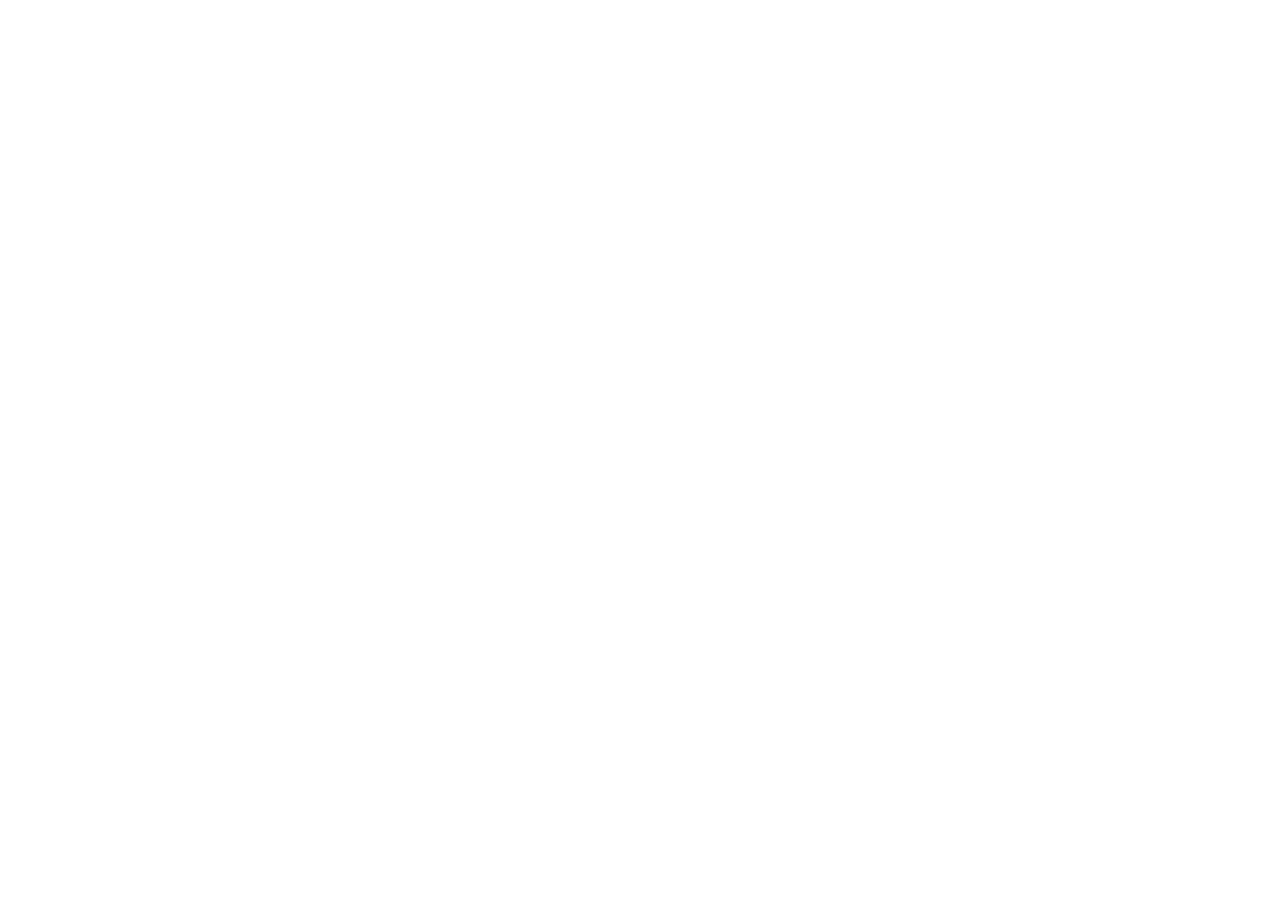
==== portfolio.html @ ac93bfab "add css and portfolio container" ====
<!DOCTYPE html>
<html lang="en">
  <head>
    <meta charset="UTF-8" />
    <meta name="viewport" content="width=device-width, initial-scale=1.0" />
    <title>Document</title>
  </head>

  <body></body>
</html>
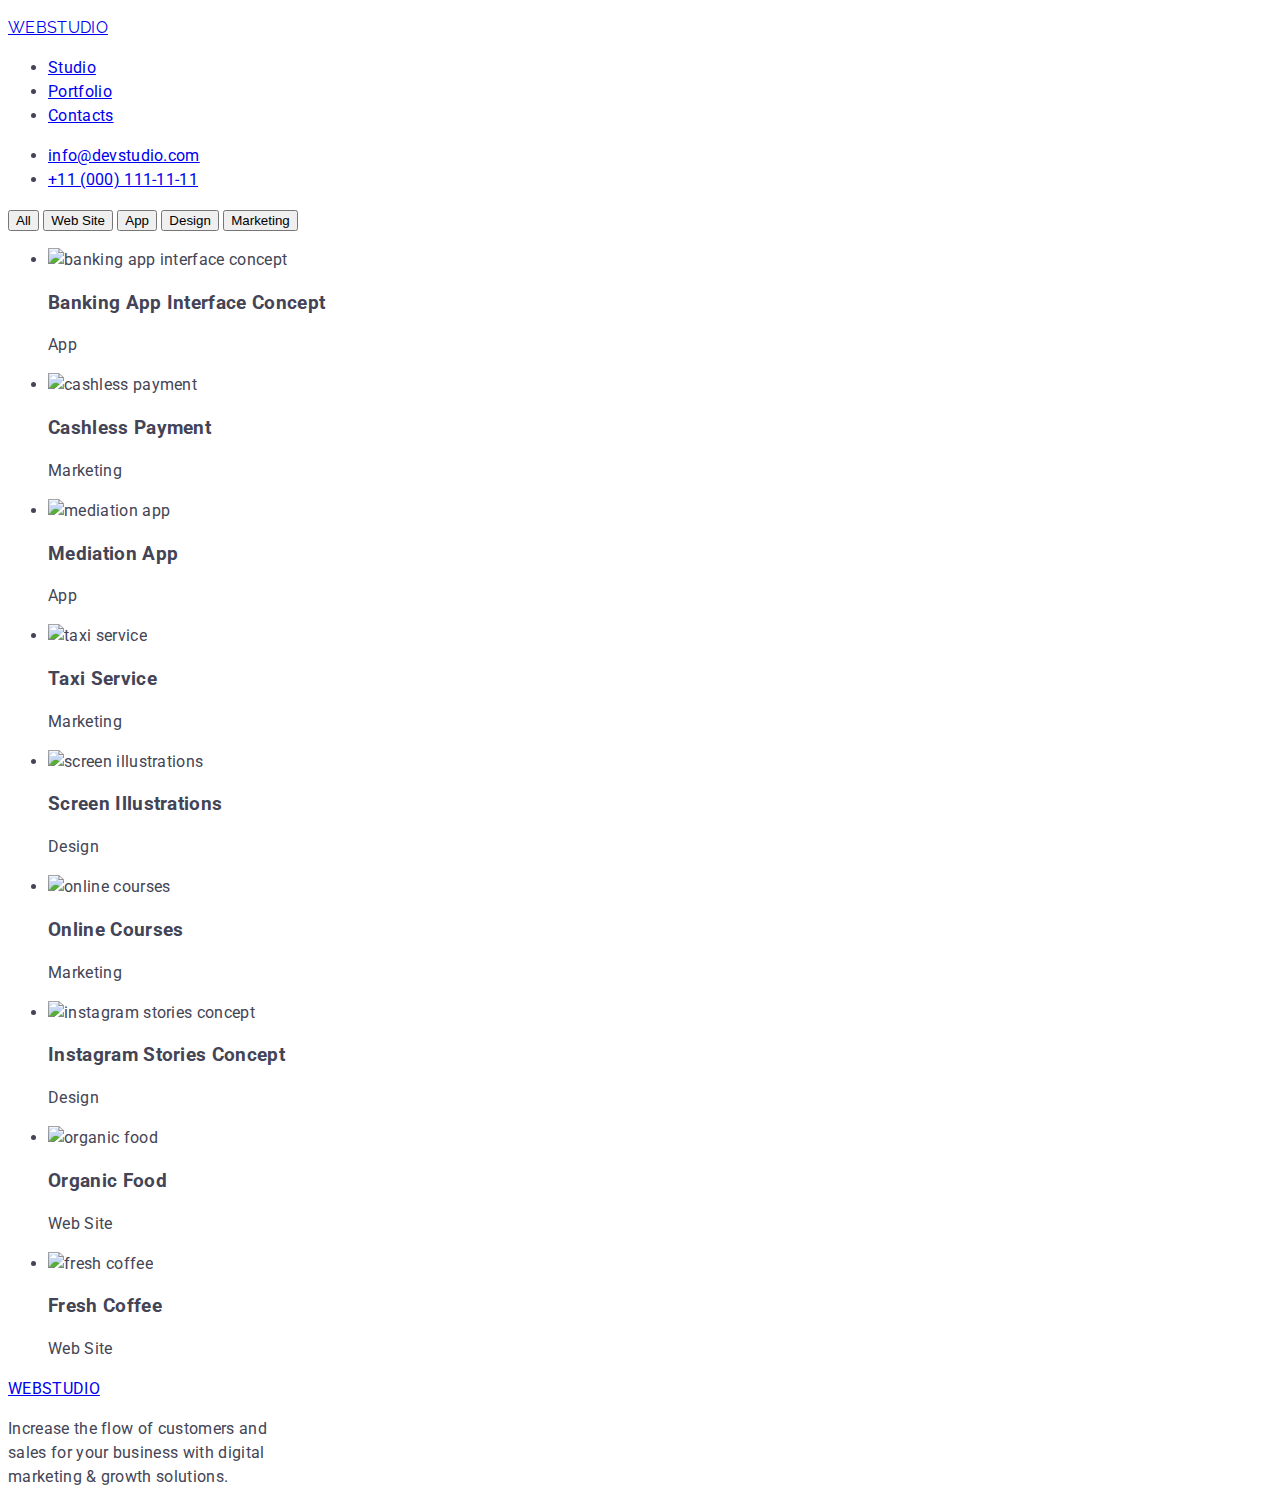
==== commit cc206087: "Styling Tasks" ====
--- a/portfolio.html
+++ b/portfolio.html
@@ -3,8 +3,75 @@
   <head>
     <meta charset="UTF-8" />
     <meta name="viewport" content="width=device-width, initial-scale=1.0" />
-    <title>Document</title>
+    <link rel="preconnect" href="https://fonts.googleapis.com">
+    <link rel="preconnect" href="https://fonts.gstatic.com" crossorigin>
+    <link href="https://fonts.googleapis.com/css2?family=Raleway:wght@800&family=Roboto:wght@400;500;700;900&display=swap" rel="stylesheet">
+    <title>Portfolio</title>
+    <link rel="stylesheet" href="css/styles.css">
   </head>
 
-  <body></body>
+  <body>
+    <header>
+      <p><a href="#WEBSTUDIO">WEBSTUDIO</a></p>
+      <nav>
+        <ul>
+          <li><a href="/index.html" rel="Home page">Studio</a></li>
+          <li><a href="/portfolio.html" rel="Portfolio">Portfolio</a></li>
+          <li><a href="#Contacts">Contacts</a></li>
+        </ul>
+      </nav>
+      <ul>
+        <li><a href="mailto:info@devstudio.com">info@devstudio.com</a></li>
+        <li><a href="tel:+110001111111">+11 (000) 111-11-11</a></li>
+      </ul>
+    </header>
+
+    <main>
+      <section class="portfolio-filter">
+        <button class="all" type="button">All</button>
+        <button class="website" type="button">Web Site</button>
+        <button class="app" type="button">App</button>
+        <button class="design" type="button">Design</button>
+        <button class="marketing" type="button">Marketing</button>
+      </section>
+
+      <section class="our-team">
+        <ul>
+          <li><img src="" alt="banking app interface concept"></li>
+            <h3>Banking App Interface Concept</h3>
+            <p>App</p>
+          <li><img src="" alt="cashless payment"></li>
+            <h3>Cashless Payment</h3>
+            <p>Marketing</p>
+          <li><img src="" alt="mediation app"></li>
+            <h3>Mediation App</h3>
+            <p>App</p>
+          <li><img src="" alt="taxi service"></li>
+            <h3>Taxi Service</h3>
+            <p>Marketing</p>
+          <li><img src="" alt="screen illustrations"></li>
+            <h3>Screen Illustrations</h3>
+            <p>Design</p>
+          <li><img src="" alt="online courses"></li>
+            <h3>Online Courses</h3>
+            <p>Marketing</p>
+          <li><img src="" alt="instagram stories concept"></li>
+            <h3>Instagram Stories Concept</h3>
+            <p>Design</p>
+          <li><img src="" alt="organic food"></li>
+            <h3>Organic Food</h3>
+            <p>Web Site</p>
+          <li><img src="" alt="fresh coffee"></li>
+            <h3>Fresh Coffee</h3>
+            <p>Web Site</p>
+        </ul>
+      </section>
+    </main>
+
+    <footer>
+      <p><a href="#WEBSTUDIO">WEBSTUDIO</a></p>
+      <p>Increase the flow of customers and<br>sales for your business with digital<br>marketing & growth solutions.</br>
+      </p>
+    </footer>
+  </body>
 </html>
--- a/css/styles.css
+++ b/css/styles.css
@@ -0,0 +1,17 @@
+body {
+  color: #434455;
+  font-family: Roboto;
+  font-size: 16px;
+  font-style: normal;
+  font-weight: 400;
+  line-height: 24px; /* 150% */
+  letter-spacing: 0.32px;
+}
+
+header > p {
+  font-family: Raleway;
+}
+
+header > p > span {
+  color: #4d5ae5;
+}
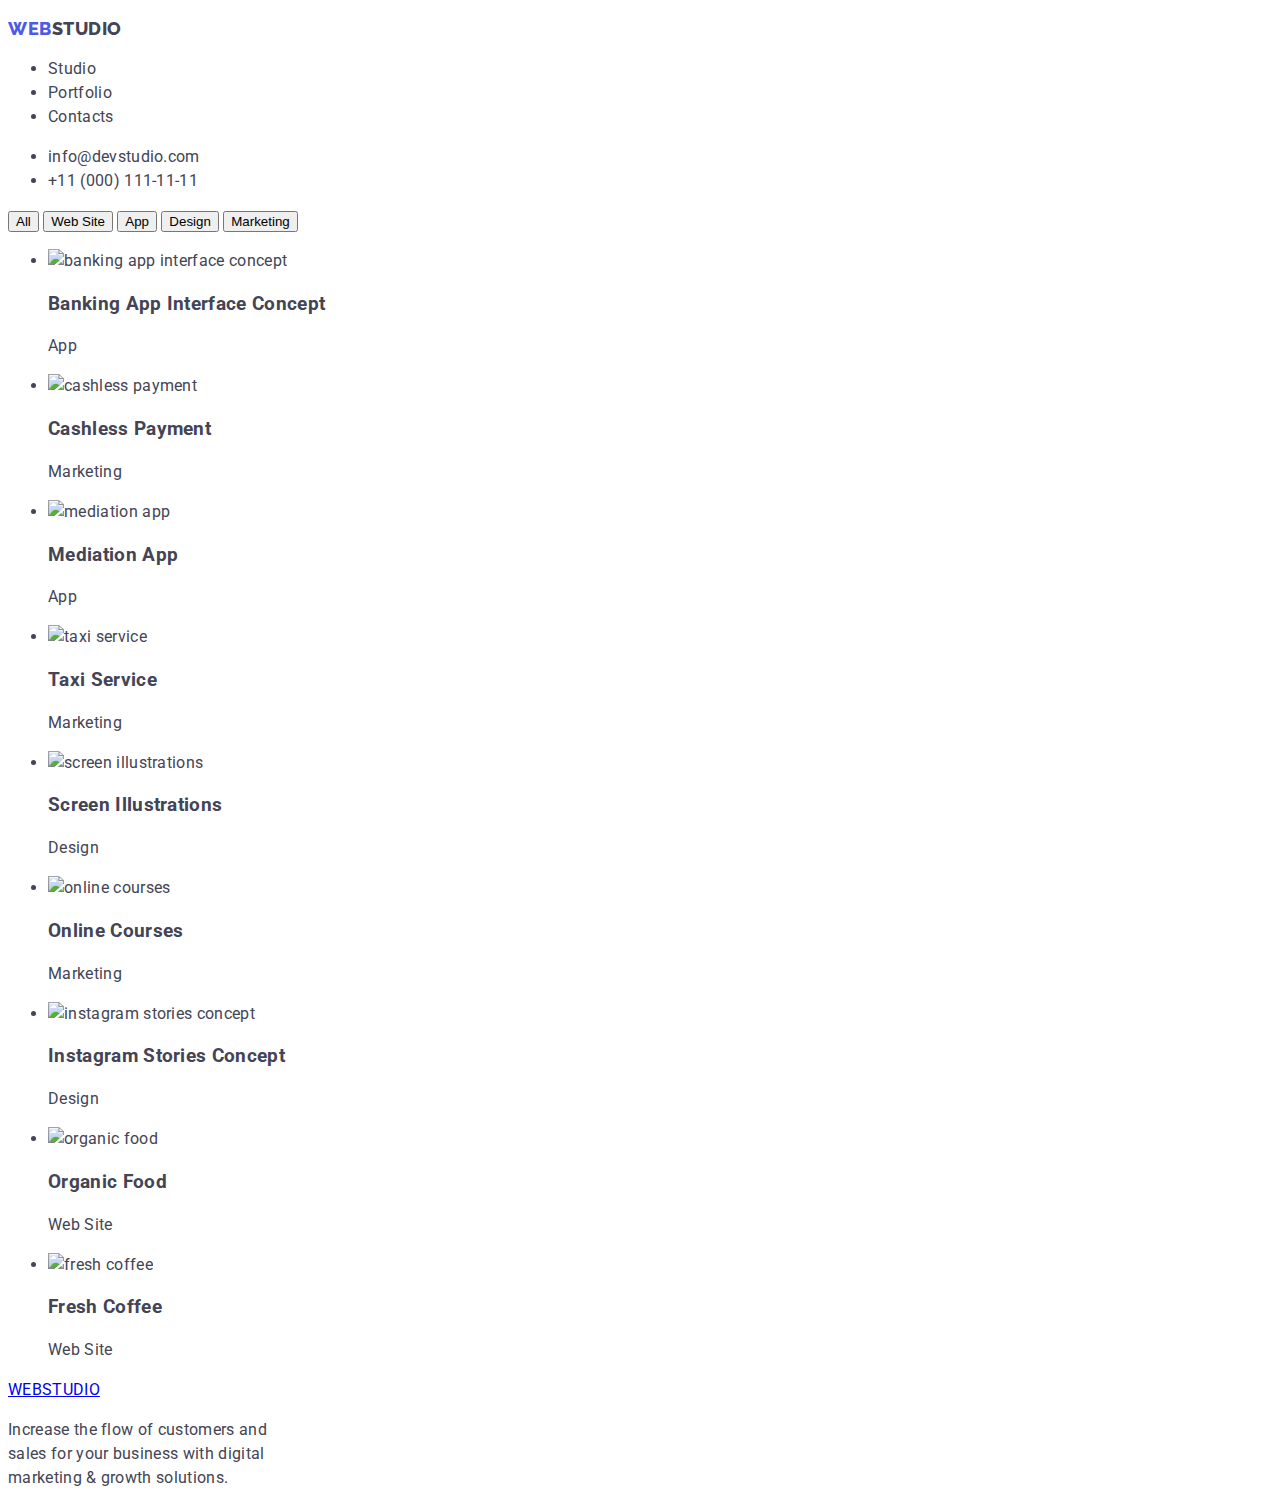
==== commit dadecc3b: "+ css" ====
--- a/portfolio.html
+++ b/portfolio.html
@@ -12,7 +12,7 @@
 
   <body>
     <header>
-      <p><a href="#WEBSTUDIO">WEBSTUDIO</a></p>
+      <p><a href="/index.html"><span class="header-span">WEB</span>STUDIO</a></p>
       <nav>
         <ul>
           <li><a href="/index.html" rel="Home page">Studio</a></li>
@@ -20,7 +20,7 @@
           <li><a href="#Contacts">Contacts</a></li>
         </ul>
       </nav>
-      <ul>
+      <ul class="header-contact">
         <li><a href="mailto:info@devstudio.com">info@devstudio.com</a></li>
         <li><a href="tel:+110001111111">+11 (000) 111-11-11</a></li>
       </ul>
--- a/css/styles.css
+++ b/css/styles.css
@@ -8,10 +8,26 @@
   letter-spacing: 0.32px;
 }
 
-header > p {
-  font-family: Raleway;
+header a {
+  text-decoration: none;
+  color: #434455;
 }
 
-header > p > span {
+header p {
+  font-family: Raleway;
+  font-size: 18px;
+  font-style: bold;
+  font-weight: 800;
+  line-height: 21px;
+  letter-spacing: 0.54px;
+  text-transform: uppercase;
+  color: #2e2f42;
+}
+
+.header-span {
   color: #4d5ae5;
 }
+
+.header-contact a {
+  color: #434455;
+}
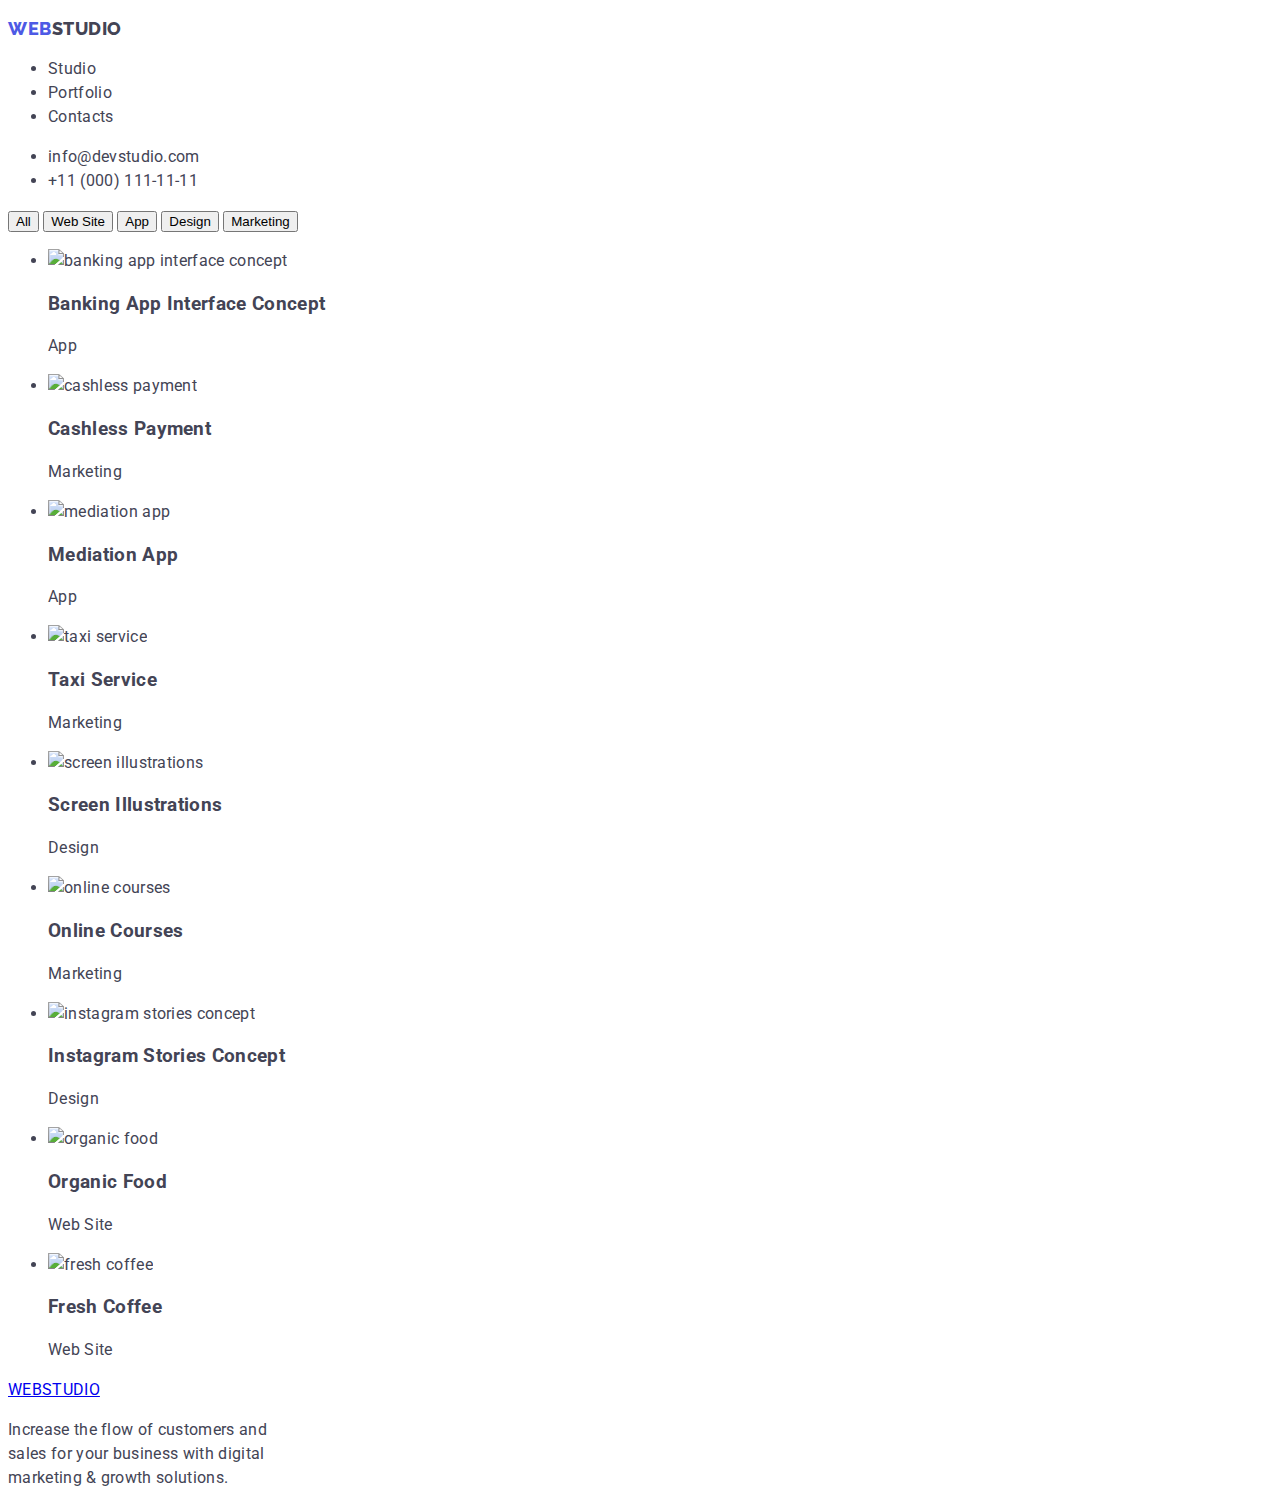
==== commit 9c0cfb23: "minor html update" ====
--- a/portfolio.html
+++ b/portfolio.html
@@ -69,7 +69,7 @@
     </main>
 
     <footer>
-      <p><a href="#WEBSTUDIO">WEBSTUDIO</a></p>
+      <p><a href="/index.html"><span class="footer-span">WEB</span>STUDIO</a></p>
       <p>Increase the flow of customers and<br>sales for your business with digital<br>marketing & growth solutions.</br>
       </p>
     </footer>
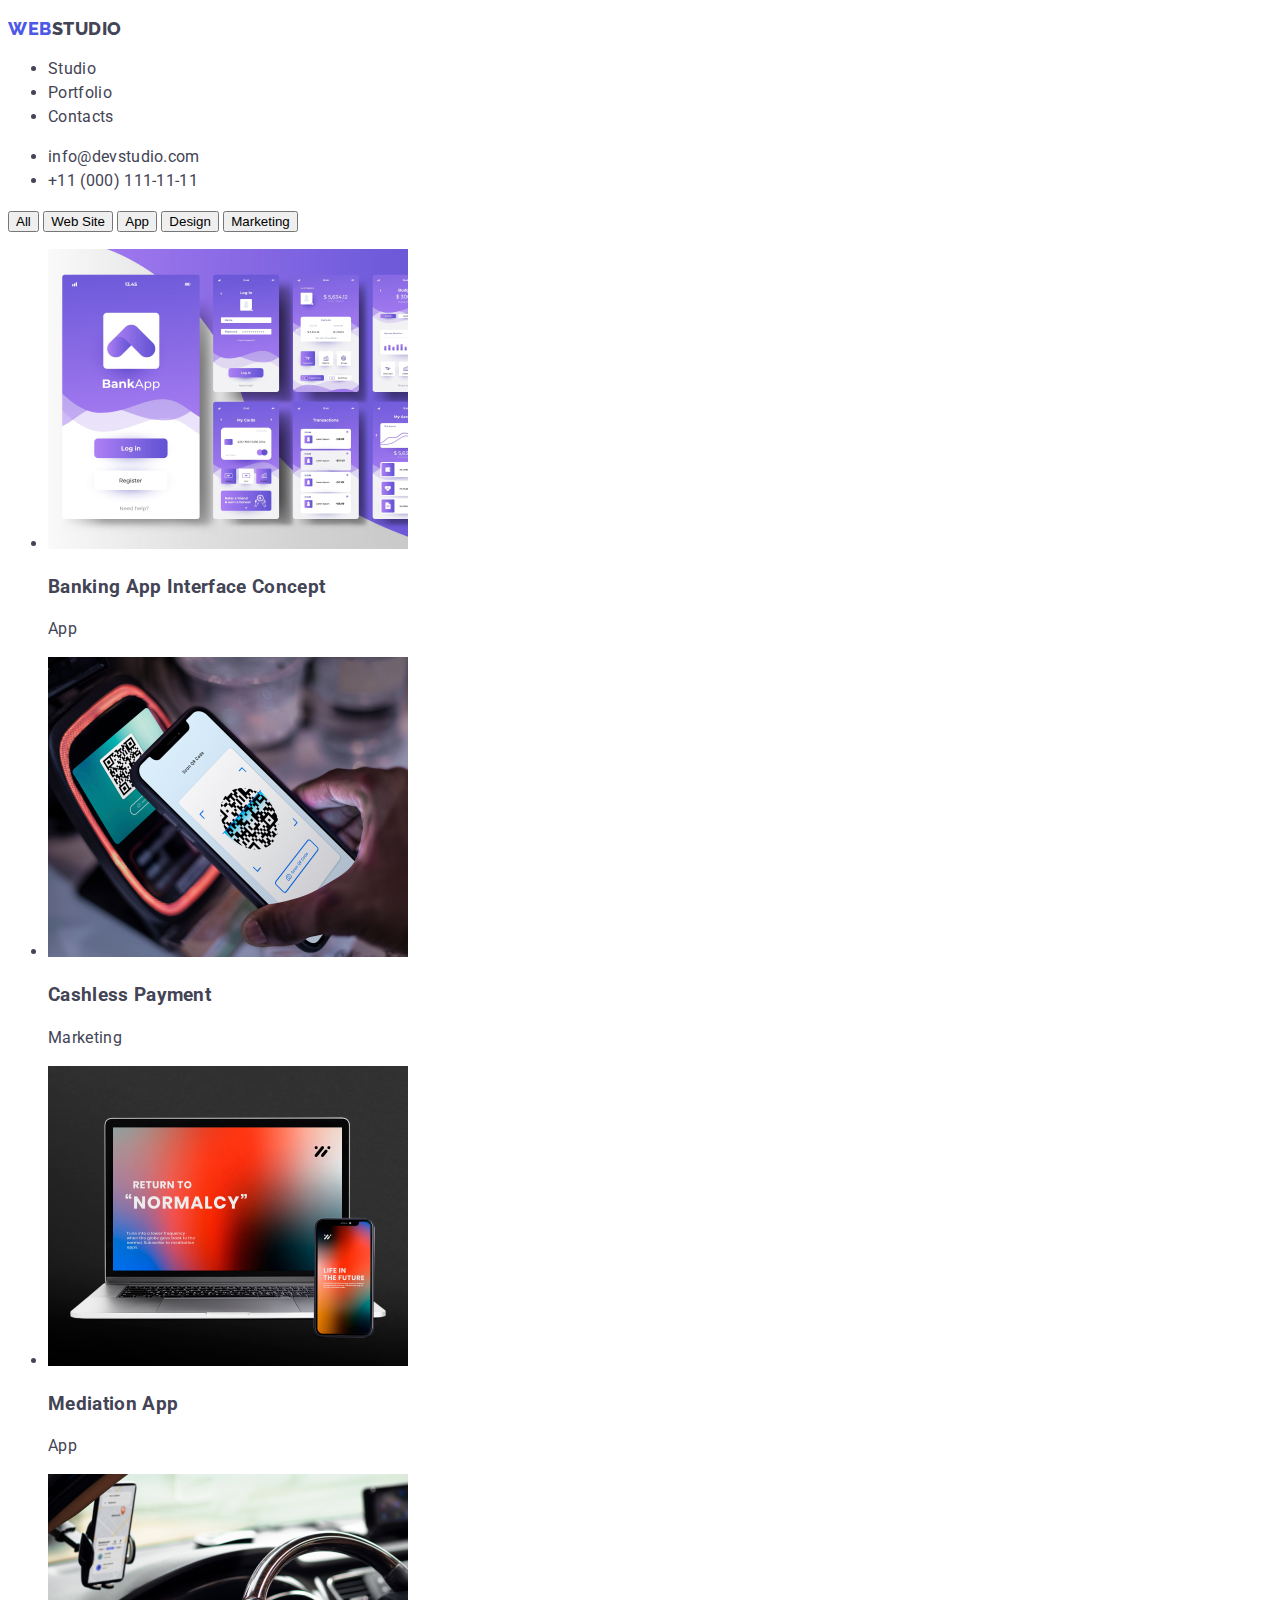
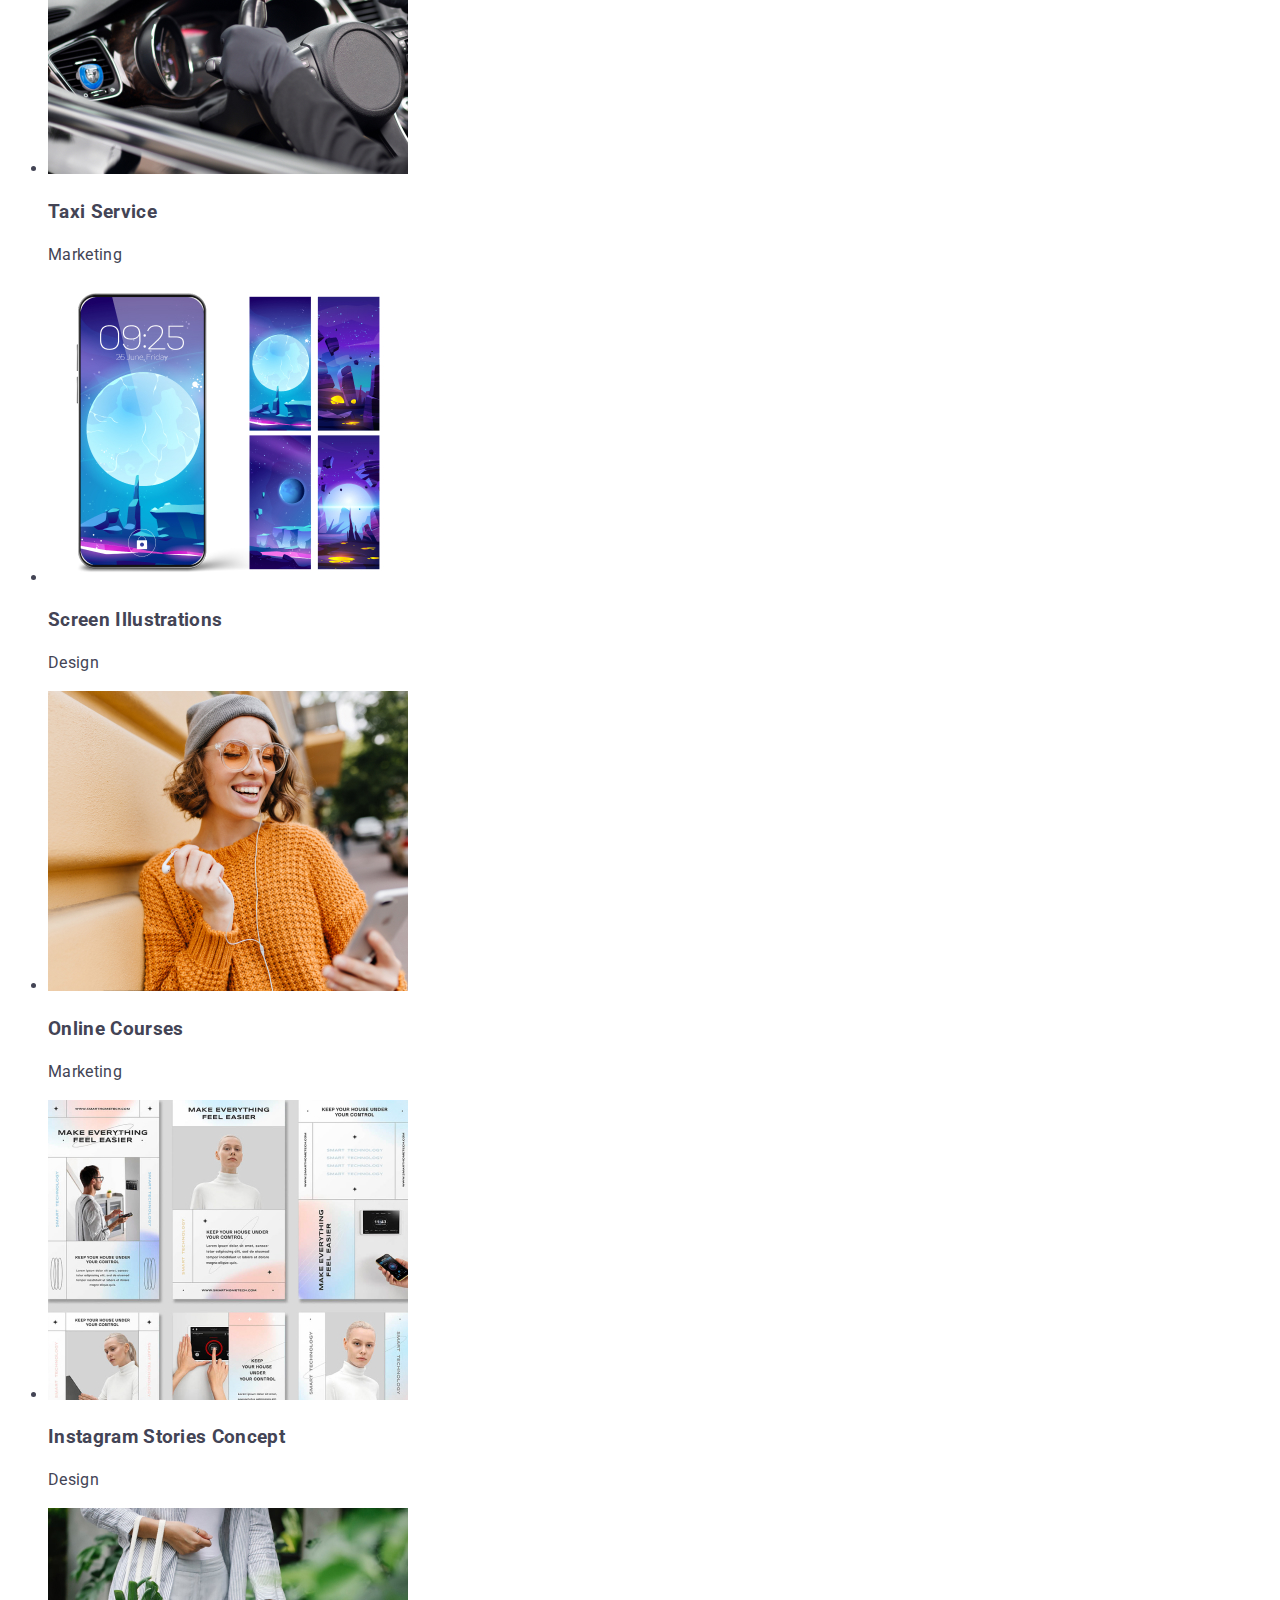
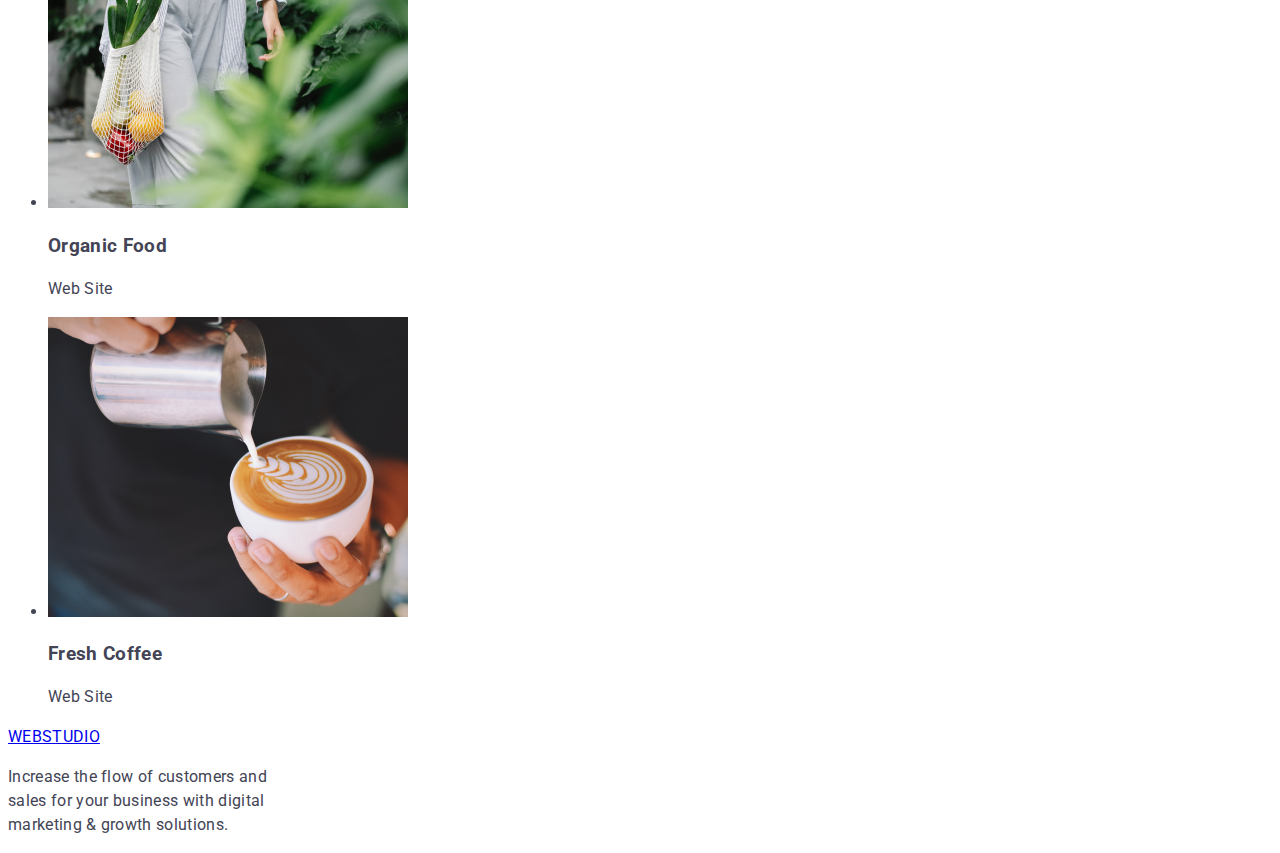
==== commit 72dd744f: "+portfolio img" ====
--- a/portfolio.html
+++ b/portfolio.html
@@ -35,33 +35,33 @@
         <button class="marketing" type="button">Marketing</button>
       </section>
 
-      <section class="our-team">
+      <section class="portfolio-images">
         <ul>
-          <li><img src="" alt="banking app interface concept"></li>
+          <li><img src="images/imgbanking.jpg" alt="banking app interface concept"></li>
             <h3>Banking App Interface Concept</h3>
             <p>App</p>
-          <li><img src="" alt="cashless payment"></li>
+          <li><img src="images/imgcashless.jpg" alt="cashless payment"></li>
             <h3>Cashless Payment</h3>
             <p>Marketing</p>
-          <li><img src="" alt="mediation app"></li>
+          <li><img src="images/imgmeditation.jpg" alt="mediation app"></li>
             <h3>Mediation App</h3>
             <p>App</p>
-          <li><img src="" alt="taxi service"></li>
+          <li><img src="images/imgtaxi.jpg" alt="taxi service"></li>
             <h3>Taxi Service</h3>
             <p>Marketing</p>
-          <li><img src="" alt="screen illustrations"></li>
+          <li><img src="images/imgscreenillustr.jpg" alt="screen illustrations"></li>
             <h3>Screen Illustrations</h3>
             <p>Design</p>
-          <li><img src="" alt="online courses"></li>
+          <li><img src="images/imgonlinecourses.jpg" alt="online courses"></li>
             <h3>Online Courses</h3>
             <p>Marketing</p>
-          <li><img src="" alt="instagram stories concept"></li>
+          <li><img src="images/imginstagramstories.jpg" alt="instagram stories concept"></li>
             <h3>Instagram Stories Concept</h3>
             <p>Design</p>
-          <li><img src="" alt="organic food"></li>
+          <li><img src="images/imgorganicfood.jpg" alt="organic food"></li>
             <h3>Organic Food</h3>
             <p>Web Site</p>
-          <li><img src="" alt="fresh coffee"></li>
+          <li><img src="images/imgfreshcoffee.jpg" alt="fresh coffee"></li>
             <h3>Fresh Coffee</h3>
             <p>Web Site</p>
         </ul>
--- a/css/styles.css
+++ b/css/styles.css
@@ -31,3 +31,14 @@
 .header-contact a {
   color: #434455;
 }
+
+.wawd-images img {
+  width: 360px;
+  height: 300px;
+}
+
+.portfolio-images img {
+  width: 360px;
+  height: 300px;
+  flex-shrink: 0;
+}
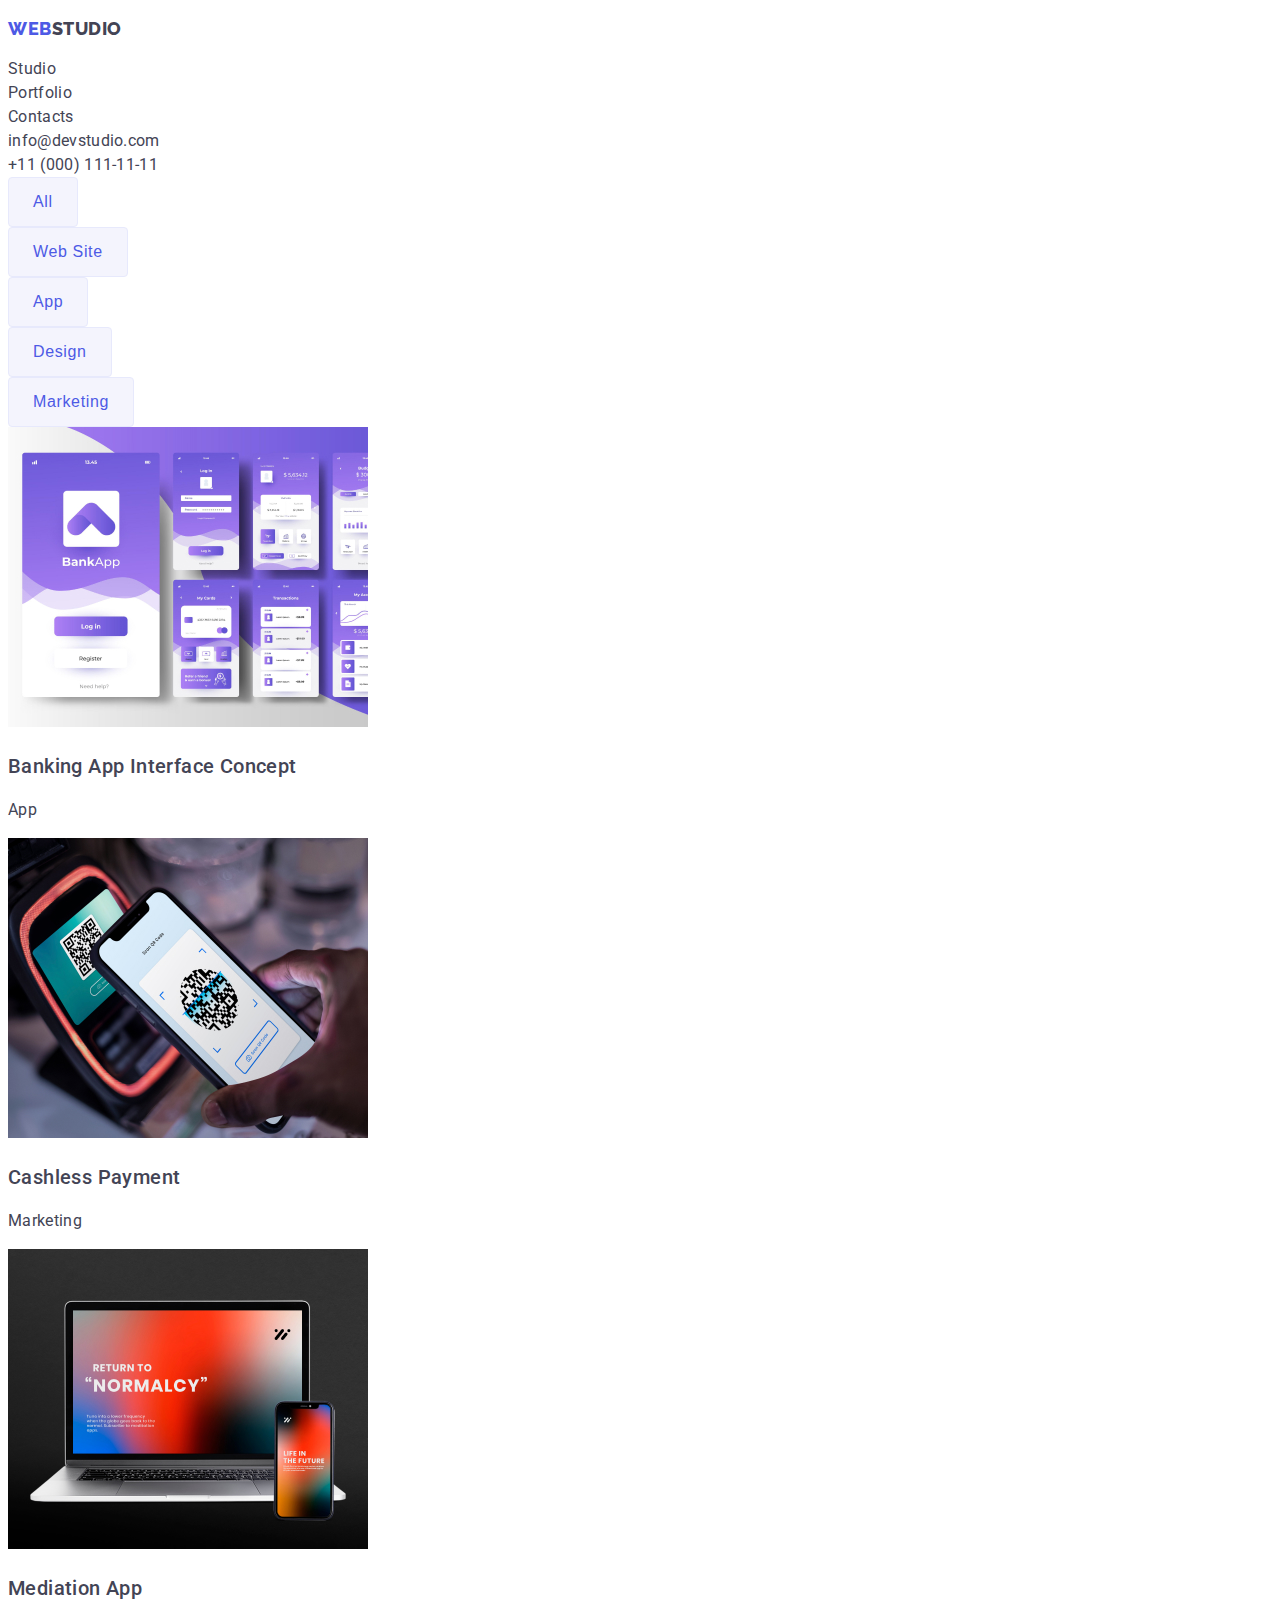
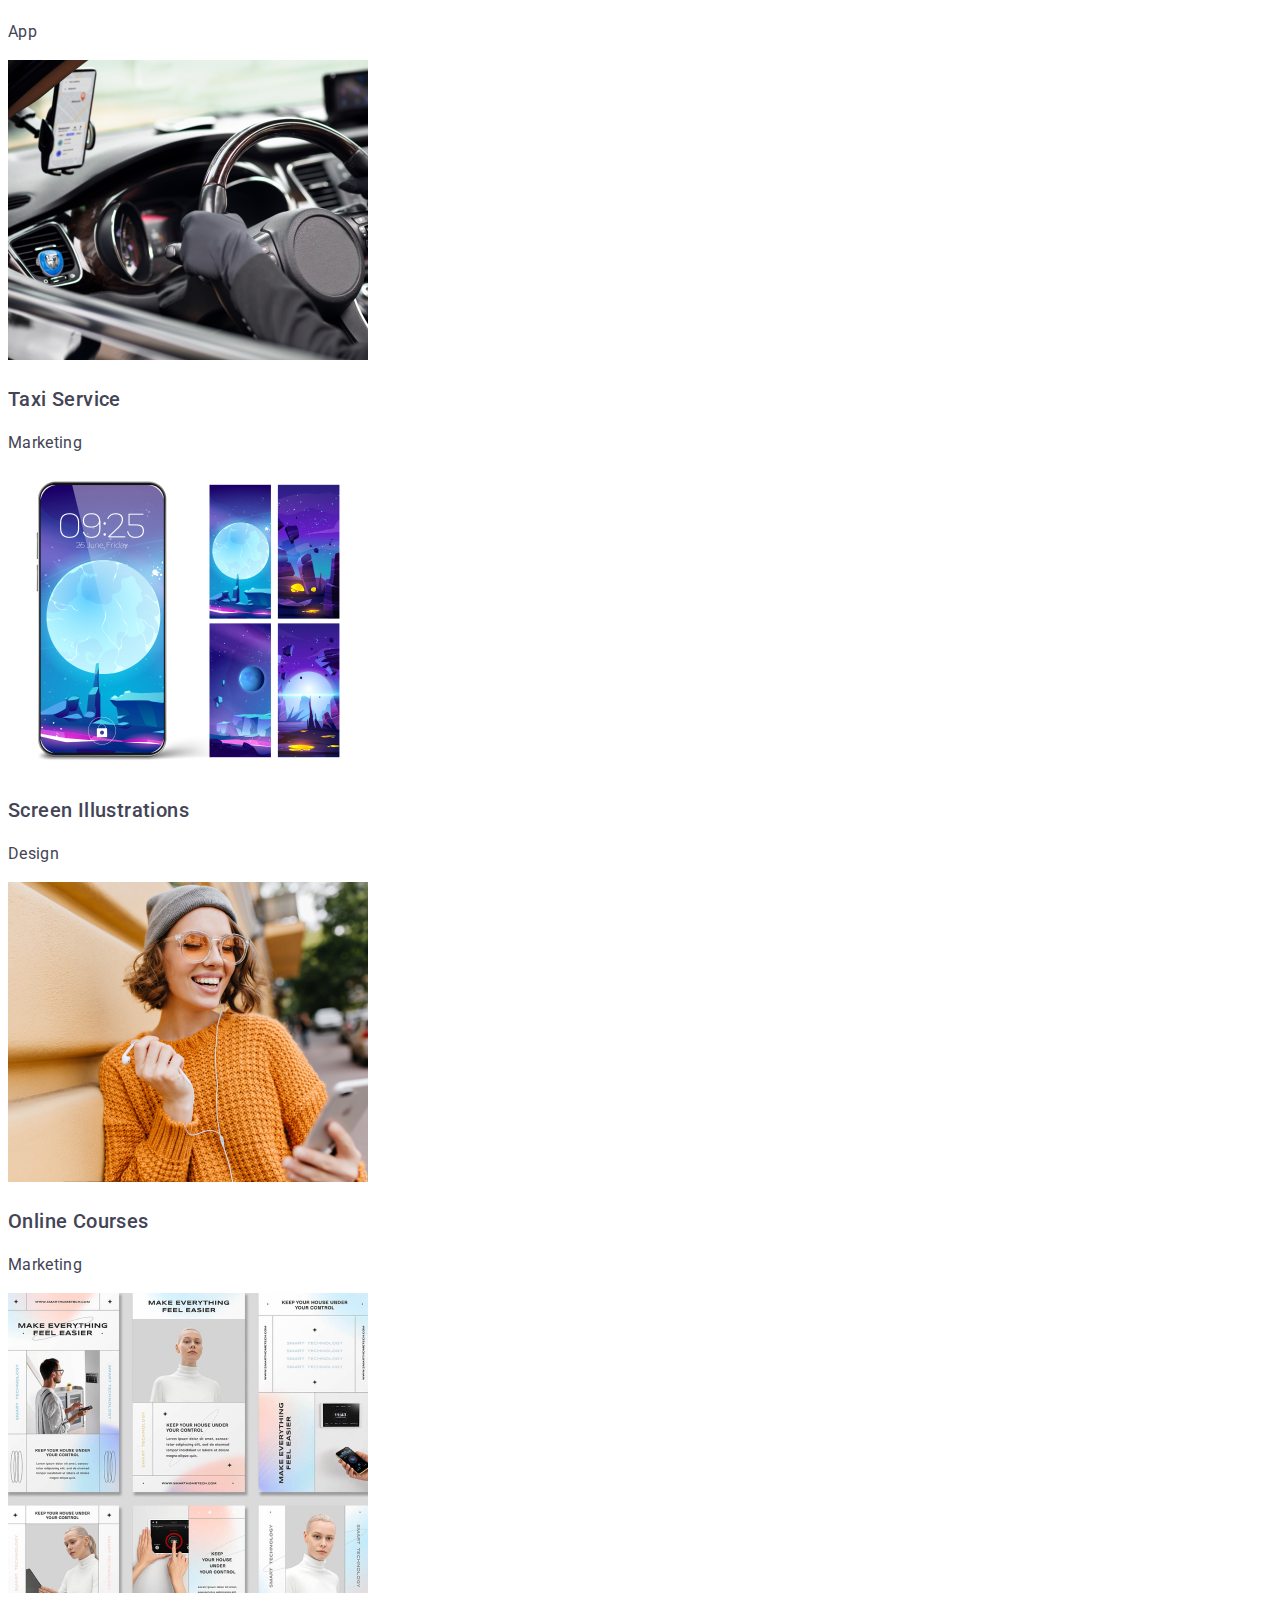
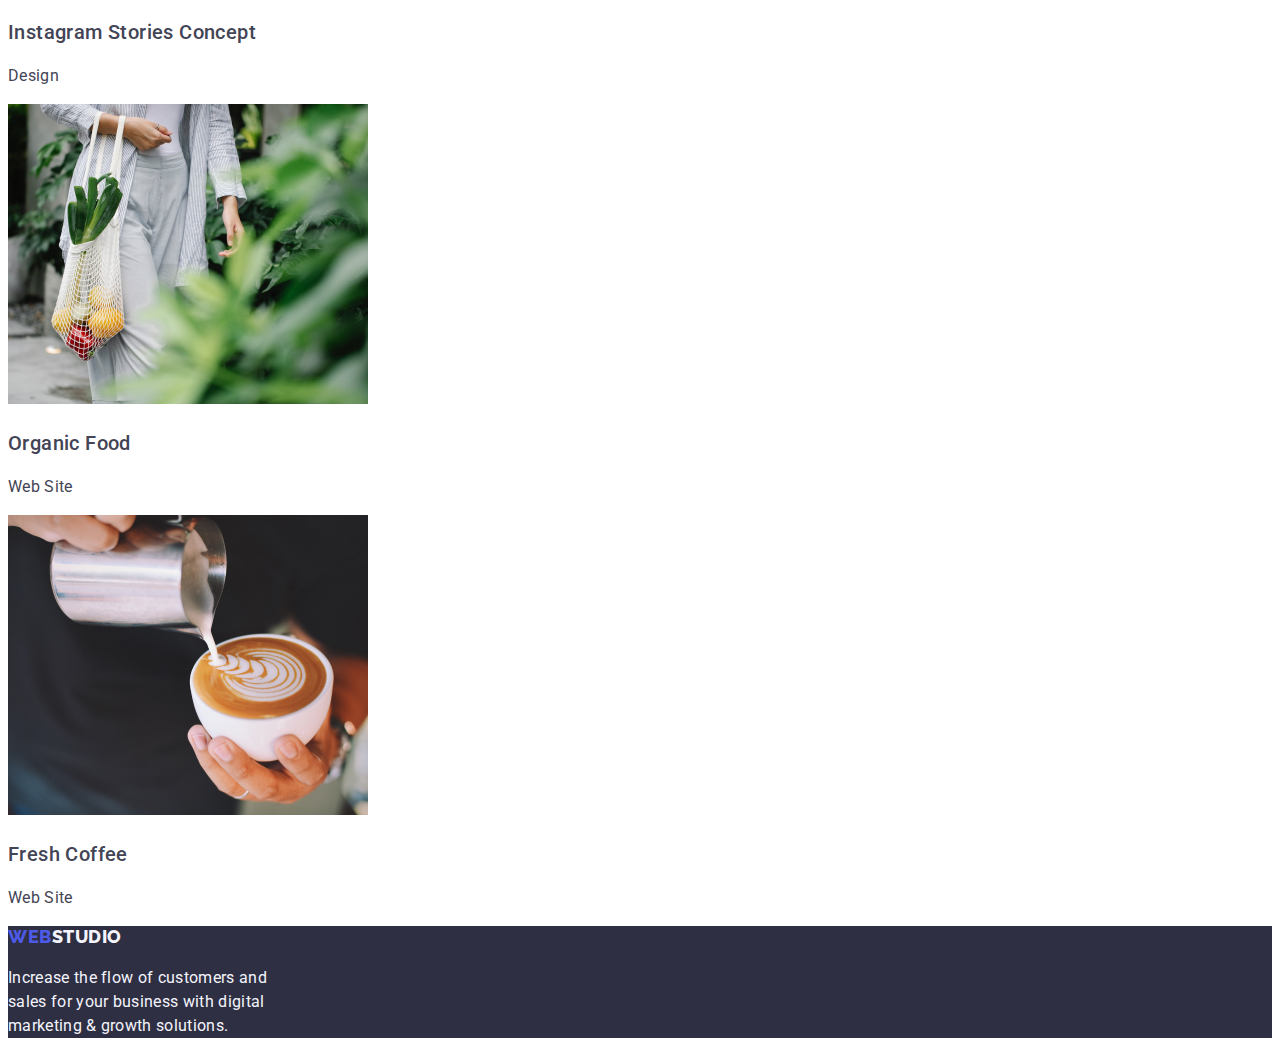
==== commit 3bca4408: "changed links" ====
--- a/portfolio.html
+++ b/portfolio.html
@@ -12,11 +12,11 @@
 
   <body>
     <header>
-      <p><a href="/index.html"><span class="header-span">WEB</span>STUDIO</a></p>
+      <p><a href="index.html"><span class="header-span">WEB</span>STUDIO</a></p>
       <nav>
         <ul>
-          <li><a href="/index.html" rel="Home page">Studio</a></li>
-          <li><a href="/portfolio.html" rel="Portfolio">Portfolio</a></li>
+          <li><a href="index.html" rel="Home page">Studio</a></li>
+          <li><a href="portfolio.html" rel="Portfolio">Portfolio</a></li>
           <li><a href="#Contacts">Contacts</a></li>
         </ul>
       </nav>
@@ -69,7 +69,7 @@
     </main>
 
     <footer>
-      <p><a href="/index.html"><span class="footer-span">WEB</span>STUDIO</a></p>
+      <p><a href="index.html"><span class="footer-span">WEB</span>STUDIO</a></p>
       <p>Increase the flow of customers and<br>sales for your business with digital<br>marketing & growth solutions.</br>
       </p>
     </footer>
--- a/css/styles.css
+++ b/css/styles.css
@@ -1,11 +1,25 @@
 body {
   color: #434455;
-  font-family: Roboto;
+  font-family: Roboto, sans-serif;
   font-size: 16px;
   font-style: normal;
   font-weight: 400;
   line-height: 24px; /* 150% */
   letter-spacing: 0.32px;
+}
+
+ul {
+  list-style: none;
+  padding: 0px;
+  margin: 0px;
+}
+
+h3 {
+  font-size: 20px;
+  font-style: normal;
+  font-weight: 500;
+  line-height: 24px; /* 120% */
+  letter-spacing: 0.4px;
 }
 
 header a {
@@ -14,7 +28,7 @@
 }
 
 header p {
-  font-family: Raleway;
+  font-family: Raleway, sans-serif;
   font-size: 18px;
   font-style: bold;
   font-weight: 800;
@@ -22,6 +36,16 @@
   letter-spacing: 0.54px;
   text-transform: uppercase;
   color: #2e2f42;
+}
+
+header a:hover,
+header a:focus {
+  color: var(--OCEAN, #404bbf);
+}
+
+header nav a:hover,
+header nav a:focus {
+  border-bottom: 3px solid #404bbf;
 }
 
 .header-span {
@@ -32,9 +56,106 @@
   color: #434455;
 }
 
+.splash-header {
+  text-align: center;
+  font-size: 50px;
+  text-transform: uppercase;
+  color: white;
+  background: var(--NAVY-BLUE, #2e2f42);
+  line-height: 75px;
+}
+
+button {
+  cursor: pointer;
+}
+
+.splash-header button {
+  border-radius: 4px;
+  background: var(--IRIS, #4d5ae5);
+  box-shadow: 0px 4px 4px 0px rgba(0, 0, 0, 0.15);
+  display: inline-flex;
+  padding: 16px 32px;
+  align-items: flex-start;
+  gap: 10px;
+  color: var(--WHITE, #fff);
+}
+
+.portfolio-filter button {
+  border-radius: 4px;
+  border: 1px solid var(--CORNFLOWER, #e7e9fc);
+  background: var(--CLOUD, #f4f4fd);
+  display: flex;
+  padding: 12px 24px;
+  justify-content: center;
+  align-items: center;
+  color: var(--IRIS, #4d5ae5);
+  text-align: center;
+}
+
+.splash-header button,
+.portfolio-filter button {
+  font-size: 16px;
+  font-style: normal;
+  font-weight: 500;
+  line-height: 24px; /* 150% */
+  letter-spacing: 0.64px;
+}
+
+.splash-header button:hover,
+.portfolio-filter button:hover,
+.splash-header button:focus,
+.portfolio-filter button:focus {
+  background: var(--OCEAN, #404bbf);
+  color: var(--WHITE, #fff);
+}
+
+.wawd-images h2 {
+  text-align: center;
+  font-size: 36px;
+  font-style: normal;
+  font-weight: 700;
+  line-height: 40px; /* 111.111% */
+  letter-spacing: 0.72px;
+  text-transform: capitalize;
+}
+
 .wawd-images img {
   width: 360px;
   height: 300px;
+}
+
+.our-team h2 {
+  color: var(--NAVY-BLUE, #2e2f42);
+  text-align: center;
+
+  /* Header 2 */
+  font-size: 36px;
+  font-style: normal;
+  font-weight: 700;
+  line-height: 40px; /* 111.111% */
+  letter-spacing: 0.72px;
+  text-transform: capitalize;
+}
+
+footer {
+  background: var(--NAVY-BLUE, #2e2f42);
+  color: var(--CLOUD, #f4f4fd);
+}
+
+footer a {
+  text-decoration: none;
+  color: var(--CLOUD, #f4f4fd);
+  font-family: Raleway;
+  font-size: 18px;
+  font-style: bold;
+  font-weight: 800;
+  line-height: 21px;
+  letter-spacing: 0.54px;
+  text-transform: uppercase;
+}
+
+.footer-span {
+  color: #4d5ae5;
 }
 
 .portfolio-images img {
